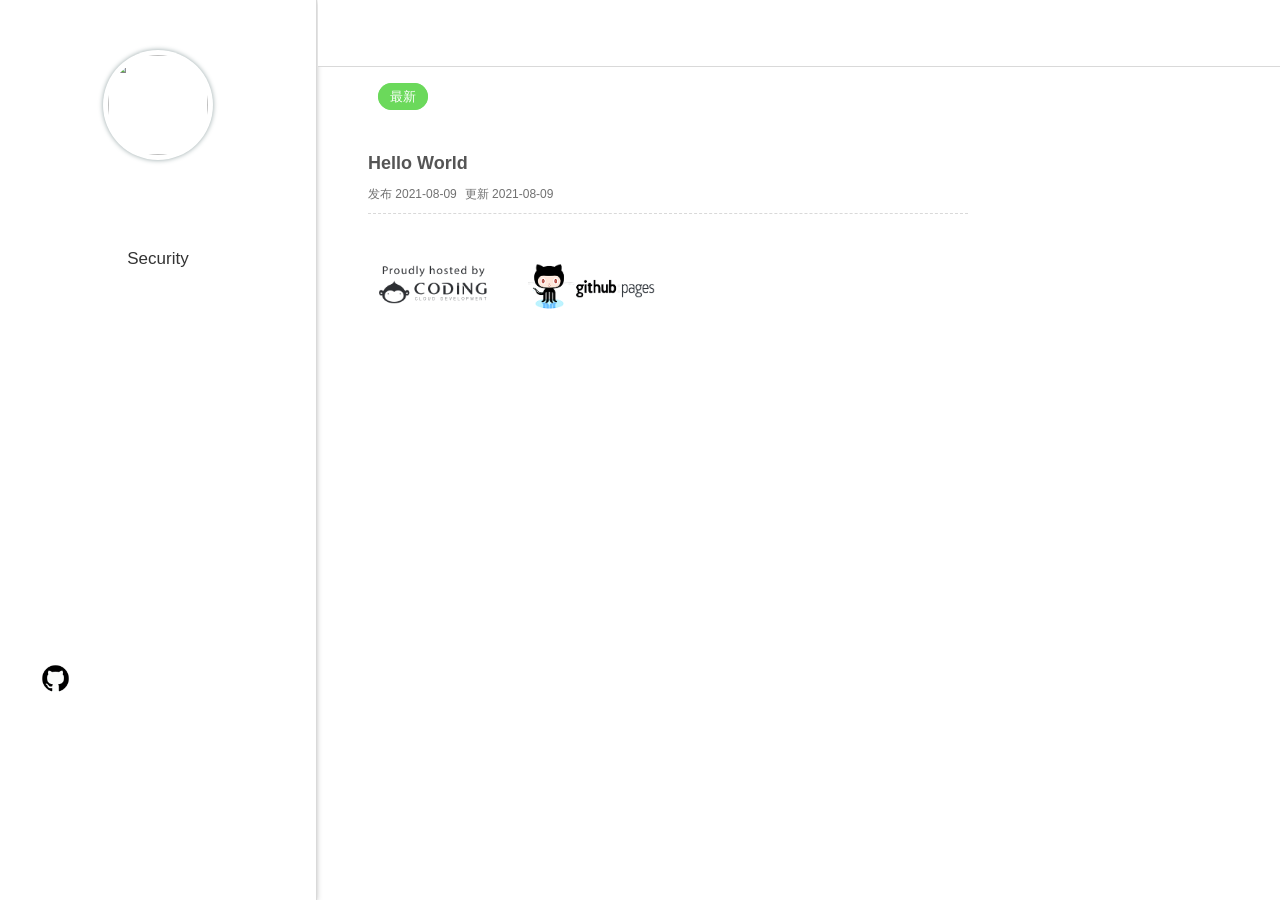
==== index.html @ c8330973 "Site updated: 2021-08-09 22:50:16" ====
<!DOCTYPE html>
<html lang="en">
<head>
  <meta charset="UTF-8">
  <meta http-equiv="X-UA-Compatible" content="IE=edge,chrome=1">
  <meta name="viewport" content="width=device-width, initial-scale=1, maximum-scale=1, user-scalable=no">
  <meta name="keywords" content="个人博客" />
  <meta name="description" content="sixxx1的个人博客" />
  <meta http-equiv="x-dns-prefetch-control" content="on">
  <link rel="dns-prefetch" href="https://busuanzi.ibruce.info">
  <link rel="dns-prefetch" href="https://at.alicdn.com">
  
  <link rel="dns-prefetch" href="https://widget.daovoice.io">
  <link rel="dns-prefetch" href="https://widget-static-cdn.daovoice.io">
  <link rel="dns-prefetch" href="https://im.daovoice.io">
  
  
  <link rel="dns-prefetch" href="https://hm.baidu.com/">
  
  
  <link rel="dns-prefetch" href="https://cdn.jsdelivr.net">
  <link rel="dns-prefetch" href="https://api.github.com">
  <link rel="dns-prefetch" href="https://avatars3.githubusercontent.com">
  
  <link rel="stylesheet" type="text/css" href="/./style/main.css">
	<link rel="shortcut icon" href="/favicon.ico" title="Favicon">
  <link rel="stylesheet" href="https://cdn.jsdelivr.net/npm/gitalk@1/dist/gitalk.css">
	<title>Sixxx1</title>
  
  <script>var _hmt=_hmt||[];(function(){var hm=document.createElement("script");hm.src="https://hm.baidu.com/hm.js?awwssw1snsnsnn1ndndnndnd99j";var s=document.getElementsByTagName("script")[0];s.parentNode.insertBefore(hm,s);})();
  </script>
  
  
    <script>(function(i,s,o,g,r,a,m){i["DaoVoiceObject"]=r;i[r]=i[r]||function(){(i[r].q=i[r].q||[]).push(arguments)},i[r].l=1*new Date();a=s.createElement(o),m=s.getElementsByTagName(o)[0];a.async=1;a.src=g;a.charset="utf-8";m.parentNode.insertBefore(a,m)})(window,document,"script",('https:' == document.location.protocol ? 'https:' : 'http:') + "//widget.daovoice.io/widget/123456.js","daovoice");daovoice('init',{app_id: "123456"});daovoice('update');
  </script>
  
<meta name="generator" content="Hexo 5.4.0"></head>
<body>
  <div class="left-aside">
    <div class="face-img"><img src="https://tva3.sinaimg.cn/crop.0.0.200.200.180/005Kc3C1jw8f2uep0hhkvj305k05k3yk.jpg"></div>
    <div class="intro-word">
        <h2></h2>
        <p>Security</p>
    </div>
    <div class="sns">
        <ul>
            
            <li>
                <a class="github" target="_blank" href="https://github.com/sixxx1" title="github">
                    <img src="/./img/icon-github.png" alt="github" data-tooltip="github">
                </a>
            </li>
            
        </ul>
    </div>
</div>
<div class="right-aside">
    <div class="right-nav ms">
        <div class="main">
          <svg id="nav-menu" class="icon icon-menu" aria-hidden="true">
            <use xlink:href="#icon-menu"></use>
          </svg>
          <ul class="left">
              
          </ul>
          <div class="search">
            <div class="search-box">
              <input type="search"  id="search" class="input-search" placeholder="搜索">
              <i class="icon-search"></i>
              <div class="search-result-box">
                <ul id="search-result"></ul>
              </div>
            </div>
            <svg id="nav-search" class="icon icon-search" aria-hidden="true">
              <use xlink:href="#icon-search"></use>
            </svg>
          </div>
        </div>
    </div>
    <div class="right-main">
        <div class="category">
            <ul>
                <li><a href="/" class="active">最新</a></li>
                
            </ul>
        </div>
        <div class="clear"></div>
        <div class="list">
            <div>
                
                
  
    <div class="item">
      <div class="title">
        <a href="/2021/08/09/hello-world/">Hello World</a>
      </div>
      <div class="info">
        <ul>
          <li>发布 <time datetime="2021-08-09T14:00:00.150Z" itemprop="date">2021-08-09</time>
          </li>
          <li>更新 <time datetime="2021-08-09T14:00:00.150Z" itemprop="dateUpdated">2021-08-09</time>
          </li>
          <!--<li> 评论 <span id = "url::http://example.com/2021/08/09/hello-world/" class = "cy_cmt_count" ></span>
          </li>-->
        </ul>
      </div>
    </div>
  


                
                

            </div>
        </div>
        <div class="clear"></div>
        <div class="hosted">
          <ul>
            <li class="coding">
              <a target="_blank" rel="noopener" href="https://coding.net/pages">
                <img src="/./img/coding.png">
              </a>
            </li>
            <li class="github-pages">
              <a target="_blank" rel="noopener" href="https://pages.github.com">
                <img src="/./img/github-pages.png">
              </a>
            </li>
          </ul>
        </div>
    </div>
</div>
<script>
  var homeLeftBgArr = 'https://ws3.sinaimg.cn/large/006tKfTcly1fsulzlvofnj30af0k5jvu.jpg,https://ws2.sinaimg.cn/large/006tNbRwly1fwl2alhqibj31kw2dcu0y.jpg,https://ws1.sinaimg.cn/large/006tNbRwly1fwl2bclcirj31kw2czk7v.jpg,https://ws3.sinaimg.cn/large/006tNbRwly1fwl2c765jej31kw2d1npe.jpg,https://ws3.sinaimg.cn/large/006tNbRwly1fwl2dentnvj31kw2dc1l2.jpg,https://ws4.sinaimg.cn/large/006tNbRwly1fwl2dqawiej31kw2d8x6p.jpg,https://ws3.sinaimg.cn/large/006tNbRwly1fwl2f7yp25j31kw3a97wh.jpg'.split(',');
  var homeLeftBgArrLen = homeLeftBgArr.length;
  var leftBackgroundUrl = homeLeftBgArr[Math.floor(Math.random() * homeLeftBgArrLen)];
  var homeLeftAsideNode = document.getElementsByClassName('left-aside')[0];
  if (homeLeftAsideNode) {
    homeLeftAsideNode.style.backgroundImage = 'url(' + leftBackgroundUrl + ')';
  }
</script>
<script async src="//busuanzi.ibruce.info/busuanzi/2.3/busuanzi.pure.mini.js"></script>
</script>
<script>//console
  var consoleConfig = ''.split(',');
  var canConsole = true;
  var consoleInfo = (function(consoleConfig) {
  if (!canConsole || !consoleConfig || consoleConfig.length < 1) {
    return;
  }
  var consoleColor = '#6190e8';
  var _console;
  var backgroundTextStyle = 'padding: 1px 5px;color: #fff;background: ' + consoleColor + ';'
  var textStyle = 'color: ' + consoleColor + ';';

  consoleConfig.map(o => {
    var num = (o.match(/%c/g) || []).length;
    if(/^http(s)?:\/\//.test(o)) {
      console.log('%c     ', 'background: url(' + o + ') no-repeat left center;font-size: 180px;');
      return;
    }
    if (num > 0) {
      var logArguments = [];
      for (var i = 0; i < num; i++) {
        if (i % 2 === 0) {
          logArguments.push(backgroundTextStyle);
        } else {
          logArguments.push(textStyle);
        }
      }
      (_console = console).log.apply(_console, ['%c' + o, textStyle].concat(logArguments));
      return;
    }
    console.log('%c' + o, textStyle);
  });
}(consoleConfig));</script><script type="text/javascript" src="/./js/main.js"></script>

  <script src="//at.alicdn.com/t/font_159214_mvtxvg9me9.js"></script>
</body>
</html>
---- style/main.css ----
@charset "UTF-8";
/*
Theme Name: Sugar
Theme URI: https://hufangyun.com
Description: Hexo themes
Version: 0.8
Author: 小猿大圣
Author URI: https://hufangyun.com
*/
/********* Global *********/
* {
  margin: 0;
  padding: 0;
  border: 0; }

body {
  font-family: -apple-system,"Helvetica Neue", "Helvetica", "Arial","PingFang SC","Hiragino Sans GB","WenQuanYi Micro Hei","Microsoft Yahei",sans-serif;
  -webkit-font-smoothing: antialiased;
  font-size: 14px;
  line-height: 1.6;
  color: #333333; }

a {
  text-decoration: none; }

h1, h2, h3, h4, h5 {
  font-weight: 500;
  line-height: 1.2; }

h2 {
  padding-bottom: 10px; }

h2, h3, h4 {
  margin-top: 32px; }

.clear {
  clear: both; }

.left {
  float: left; }

svg.icon {
  width: 20px;
  height: 20px; }
  svg.icon.icon-menu {
    float: left;
    margin-top: 21px;
    margin-left: -35px; }
  svg.icon.icon-search {
    margin-top: 21px; }

/*************** index *******************/
.left-aside {
  width: 256px;
  background-size: cover;
  position: fixed;
  top: 0;
  bottom: 0;
  padding: 50px 30px 80px;
  border-right: 1px solid #d9d9d9;
  box-shadow: -1px 1px 6px rgba(0, 0, 0, 0.35);
  text-align: center; }
  .left-aside h2 {
    margin: 24px 0 50px; }
  .left-aside .face-img img {
    border-radius: 50%;
    height: 100px;
    width: 100px;
    transition: All ease-in-out 0.4s;
    padding: 5px;
    background: #fff;
    box-shadow: 0 0 5px #95a5a6; }
    .left-aside .face-img img:hover {
      -webkit-transform: translate(0px, -10px);
              transform: translate(0px, -10px); }
  .left-aside .intro-word p {
    margin: 12px;
    font-size: 17px;
    font-weight: 500; }
  .left-aside .sns {
    position: absolute;
    bottom: 20%; }
    .left-aside .sns li {
      list-style: none;
      float: left;
      margin: 60px 10px 20px; }
      .left-aside .sns li img {
        width: 31px;
        transition: All ease-in-out 0.4s; }
        .left-aside .sns li img:hover {
          -webkit-transform: rotate(360deg);
                  transform: rotate(360deg); }
    .left-aside .sns .tip {
      padding: 0 14px;
      position: absolute;
      background-color: #2DCB70;
      opacity: 0;
      border-radius: 7%;
      top: 105px;
      height: 35px;
      line-height: 35px;
      color: #3D3D3D;
      font-weight: bold;
      white-space: nowrap;
      transition: All ease-in-out 0.4s; }
      .left-aside .sns .tip span {
        position: absolute;
        width: 0px;
        height: 0px;
        display: block;
        top: -14px;
        left: 50%;
        margin-left: -6px;
        border: 7px solid transparent;
        border-bottom-color: #2DCB70; }

.right-aside {
  margin-left: 318px; }
  .right-aside .nav-main {
    width: 59%; }
    .right-aside .nav-main .category {
      margin-left: -10px; }
  .right-aside .right-nav {
    padding-left: 55px;
    position: fixed;
    top: 0;
    width: 100%;
    border-bottom: 1px solid #d9d9d9;
    background-color: #fff; }
    .right-aside .right-nav li {
      list-style: none;
      float: left;
      line-height: 60px;
      margin-right: 30px; }
      .right-aside .right-nav li a {
        color: #009800;
        font-size: 18px;
        font-weight: bold; }

.search {
  float: right;
  color: #717171;
  line-height: 60px;
  right: 395px;
  position: relative; }
  .search .search-box {
    display: none;
    margin-right: 50px; }
  .search .input-search {
    margin: 8px -31px 0  0;
    border-radius: 2em;
    padding: 7px;
    border: 1px solid #cccccc;
    width: 300px; }
  .search input:focus {
    outline: none; }
  .search .search-result-box {
    position: absolute;
    top: 45px;
    top: 45px;
    left: -17%;
    width: 400px;
    max-height: 400px;
    overflow-y: scroll;
    display: none;
    background: #FFFFFF;
    border-radius: 2px;
    box-shadow: 0 2px 5px 0 rgba(0, 0, 0, 0.16), 0 2px 10px 0 rgba(0, 0, 0, 0.12); }
    .search .search-result-box #search-result li {
      border-top: 1px solid #dadada;
      padding: 10px 15px;
      margin-left: 0px;
      width: 370px; }
      .search .search-result-box #search-result li a {
        font-size: 15px; }
        .search .search-result-box #search-result li a:hover {
          color: #21D4FD;
          background: linear-gradient(30deg, #21D4FD, #B721FF);
          -webkit-background-clip: text;
          -webkit-text-fill-color: transparent; }
      .search .search-result-box #search-result li:first-child {
        border-top: none; }
      .search .search-result-box #search-result li .search-enter {
        position: absolute;
        right: 26px; }

.right-main {
  margin-top: 65px;
  padding-left: 50px;
  float: left; }

.category li {
  list-style: none;
  float: left;
  margin: 20px 0px 5px 10px; }
  .category li a {
    padding: 5px 11px;
    border: 1px solid #d9d9d9;
    border-radius: 15px;
    box-sizing: border-box;
    font-size: 13px;
    font-weight: normal;
    line-height: 1.5;
    color: #555555; }
    .category li a:hover {
      border: 1px solid #6bd95b; }
  .category li .active {
    background: #6bd95b;
    color: #ffffff;
    border: 1px solid #6bd95b; }

.list {
  float: left;
  margin-top: 15px; }

.item {
  width: 600px;
  margin: 23px 0px;
  border-bottom: 1px dashed #d9d9d9; }
  .item a {
    color: #555555;
    font-size: 18px;
    font-weight: bold;
    line-height: 1.5; }
    .item a:hover {
      color: #21D4FD;
      background: linear-gradient(30deg, #21D4FD, #B721FF);
      -webkit-background-clip: text;
      -webkit-text-fill-color: transparent; }

.info {
  overflow: auto; }
  .info li {
    float: left;
    list-style: none;
    margin: 8px 8px 8px 0px;
    font-size: 12px;
    color: #717171; }

.current-menu-item a {
  background-color: #6bd95b;
  color: #fff; }

/****************** hosted **********************/
.hosted {
  margin-top: 20px; }
  .hosted ul li {
    float: left;
    list-style: none;
    margin-right: 30px; }
    .hosted ul li a {
      width: 130px;
      display: block; }
      .hosted ul li a img {
        width: 100%; }

/***************** pages ************************/
/*header top */
.navbar-header {
  position: absolute;
  top: 0;
  height: 60px;
  width: 100%;
  text-align: center;
  z-index: 999;
  background: none;
  transition: background 0.5s; }
  .navbar-header .blog-title {
    display: none; }
  .navbar-header.fixed-header {
    position: fixed;
    box-shadow: 0 0 3px rgba(14, 14, 14, 0.26);
    background-color: rgba(255, 255, 255, 0.98); }
    .navbar-header.fixed-header .blog-title {
      line-height: 60px;
      font-size: 18px;
      color: #21D4FD;
      background: linear-gradient(30deg, #21D4FD, #B721FF);
      -webkit-background-clip: text;
      -webkit-text-fill-color: transparent;
      display: inline-block; }
  .navbar-header .face-img {
    display: none; }

.header {
  width: 100%;
  background-color: #fff;
  height: 55px;
  border-bottom: 1px solid #eef2f8;
  color: #88909a;
  font-size: 20px; }
  .header .icon-reorder {
    position: absolute;
    top: 14px;
    left: 20px; }
  .header h1 {
    text-align: center;
    font-size: 16px;
    font-weight: normal;
    line-height: 55px; }
  .header a {
    color: #88909a; }
  .header .face {
    position: absolute;
    top: 14px;
    right: 20px; }

/* container main*/
.article-title {
  position: absolute;
  top: 0;
  width: 100%;
  padding: 100px 0 25px 0;
  text-align: center; }
  .article-title h1.title {
    color: #4d4d4d;
    font-size: 40px; }
  .article-title .article-info {
    position: relative;
    display: inline-block;
    margin: 10px auto; }
    .article-title .article-info li {
      float: left;
      list-style: none;
      margin: 8px;
      color: #666666;
      font-size: 13px; }
    .article-title .article-info:after {
      content: '';
      display: block;
      clear: both; }

.container {
  width: 800px;
  margin: 0 auto; }

.article {
  padding: 0px 30px 20px 20px;
  word-break: break-word; }
  .article h1 {
    font-size: 24px; }
  .article h2 {
    border-bottom: 1px solid #eee;
    font-size: 22px; }
  .article h3 {
    font-size: 20px; }
  .article h4 {
    font-size: 18px; }
  .article h5 {
    font-size: 16px; }
  .article h6 {
    font-size: 14px; }
  .article .title {
    word-break: break-all;
    font-size: 24px;
    font-weight: 500;
    line-height: 1.2;
    color: #333;
    margin: 15px auto; }
  .article p {
    margin: 22px 0;
    color: #555;
    font-size: 14px;
    line-height: 1.6;
    text-align: justify; }
    .article p strong {
      font-weight: bold;
      color: #333333; }
  .article img {
    padding: 3px;
    border: 1px solid #ddd;
    max-width: 100%;
    margin: 8px auto 8px;
    display: block; }
  .article span.img-alt {
    max-width: 80%;
    position: relative;
    left: 50%;
    -webkit-transform: translateX(-50%);
            transform: translateX(-50%);
    display: inline-block;
    padding: 0px 0 2px;
    border-bottom: 1px solid #d9d9d9;
    font-size: 12px;
    color: #969696; }
  .article blockquote {
    padding: 15px 20px;
    margin: 20px 0;
    background-color: #F6F6F6;
    border-left: 3px solid #49be38;
    border-radius: 3px;
    word-break: break-word; }
    .article blockquote p:first-child {
      margin-top: 0; }
    .article blockquote p:last-child {
      margin-bottom: 0; }
  .article code {
    padding: 2px 4px;
    font-size: 13px;
    color: #c7254e;
    background-color: #f9f2f4;
    border-radius: 4px; }
  .article .content .overdue-remind {
    background-color: #fdf8ea;
    border-left: 3px solid #f0ad4e;
    padding: 15px 20px;
    margin: 20px auto;
    border-radius: 3px;
    font-weight: 500; }
    .article .content .overdue-remind span {
      color: crimson;
      font-weight: bold; }
  .article .content a {
    color: #49be38;
    border-bottom: 1px solid #49be38; }
    .article .content a:hover {
      color: #c7254e;
      border-bottom: 1px solid  #c7254e;
      background: none; }
  .article .content ol, .article .content ul {
    margin: 30px 0;
    padding-left: 20px; }
    .article .content ol li, .article .content ul li {
      font-size: 14px;
      line-height: 1.6;
      color: #555;
      margin: 8px 0; }
      .article .content ol li:first-child, .article .content ul li:first-child {
        margin-top: 0; }
      .article .content ol li:last-child, .article .content ul li:last-child {
        margin-bottom: 0; }
  .article .content ol {
    margin: 30px 45px; }
    .article .content ol li {
      list-style-type: decimal; }
  .article .content table {
    width: 100%;
    border: 1px #E6E6E6 solid;
    border-collapse: collapse; }
  .article .content th {
    background: #F3F3F3;
    text-align: left; }
  .article .content th, .article .content td {
    border: 1px solid #E6E6E6;
    padding: 5px 8px;
    word-break: normal; }

.article .image-caption {
  width: 31%;
  min-width: 20%;
  padding: 10px;
  text-align: center;
  border-bottom: 1px solid #d9d9d9;
  font-size: 13px;
  color: #999999;
  font-style: italic;
  line-height: 1.7;
  margin: 0 auto 20px; }

.article h4 {
  color: inherit;
  line-height: 1.8;
  text-rendering: optimizelegibility; }

.article .content h2 {
  margin-bottom: 10px; }

.content blockquote p {
  margin-bottom: 0; }

.article table {
  margin-bottom: 25px; }

.article .support-author {
  padding: 25px;
  margin-bottom: 40px;
  background-color: whitesmoke;
  border-left: 4px solid #49be38;
  border-radius: 3px;
  box-sizing: border-box;
  box-shadow: 0 0 1px #d9d9d9;
  margin: 50px auto; }

.article .support-author p {
  margin: 0 auto 10px;
  font-size: 17px;
  font-weight: bold; }

.support-author .btn-pay {
  margin: 10px 15px 10px 0;
  color: white;
  border-color: #49be38;
  background-color: #49be38;
  border-radius: 4px;
  padding: 4px 12px;
  font-size: 14px;
  line-height: 20px;
  text-align: center; }

.support-author .btn-pay:hover {
  background-color: #f57e42; }

.like {
  width: 163px;
  height: 50px;
  line-height: 50px;
  border: 1px solid #e78170;
  border-radius: 40px;
  font-size: 18px;
  text-align: center;
  color: #e78170;
  margin: 0 auto; }

.like a {
  color: #e78170; }

.like-button {
  position: relative;
  width: 60px;
  height: 50px;
  padding-right: 10px;
  display: inline-block; }

.like span {
  position: relative;
  height: 20px;
  padding-left: 15px;
  border-left: 1px solid;
  cursor: pointer;
  color: #e78170; }

.like:hover {
  background-color: #f6cec7;
  border-color: #f6cec7; }

.footer {
  background-color: #EFEFEF;
  border-top: 1px solid #d9d9d9;
  margin: 10px auto 0;
  text-align: center;
  padding: 80px 0 10px;
  line-height: 38px; }
  .footer .info a {
    color: #333; }
    .footer .info a:hover {
      color: #49be38; }

/************** page *******************/
.container .center {
  text-align: center;
  margin-top: 30px; }

.container .f {
  float: left;
  margin: 30px 60px; }

.leftAside {
  width: 60px;
  position: fixed;
  top: 0px;
  bottom: 0px;
  background-color: #EFEFEF;
  padding-top: 30px;
  overflow-y: auto; }

.leftAside .icon {
  font-size: 21px;
  text-align: center; }

.leftAside .hoverShow {
  display: none;
  margin-left: 30px; }

.leftAside .hoverShow a:link, .hoverShow a {
  color: #2f2f2f;
  line-height: 27px; }

.leftAside .hoverShow .titleList {
  margin-top: 20px; }

.leftAside .hoverShow .titleList ul li {
  margin-top: 8px; }

.leftAside .hoverShow .titleList .archive {
  display: none;
  width: 223px;
  white-space: nowrap;
  /* 禁止自动换行 */
  overflow: hidden;
  /* 隐藏溢出的内容 */
  text-overflow: ellipsis;
  /* 溢出文本使用...代替 */
  -o-text-overflow: ellipsis; }

.leftAside .hoverShow .titleList .archive li a {
  font-size: 14px; }

.leftAside .hoverShow .titleList .tabs a {
  background-color: #6666FF;
  padding: 0 4px;
  color: #fff;
  border-radius: 15%;
  margin: 4px;
  float: left;
  font-size: 13px; }

.otherLink {
  border-bottom: 1px solid #eeeeee;
  border-top: 1px solid #eeeeee;
  padding: 15px;
  height: 30px;
  color: #555555; }

.otherLink a {
  color: #555555; }

.otherLink a:hover {
  color: #000000; }

.otherLink .previous {
  float: left; }

.otherLink .next {
  float: right; }

/******* index page nav *********/
.page-nav {
  margin: 50px auto 20px;
  font-weight: 500;
  text-decoration: none; }
  .page-nav a:active, .page-nav a:link, .page-nav a:visited, .page-nav a:hover {
    color: #888888; }
  .page-nav .page-number {
    padding: 6px 12px;
    margin-left: -1px;
    border: 1px solid #dddddd; }
    .page-nav .page-number.current {
      background: #15a829;
      color: #ffffff;
      padding: 7px 12px; }
  .page-nav .extend {
    padding: 6px 12px;
    border: 1px solid #dddddd; }
    .page-nav .extend.prev {
      border-bottom-left-radius: 3px;
      border-top-left-radius: 3px; }
    .page-nav .extend.next {
      margin-left: -1px;
      border-bottom-right-radius: 3px;
      border-top-right-radius: 3px; }
  .page-nav .space {
    padding: 6px 7px;
    margin-left: -1px;
    border: 1px solid #ddd; }

/******** 代码高亮区 Mac装饰 *************/
.highlight-wrap[data-rel] {
  position: relative;
  overflow: hidden;
  border-radius: 5px;
  box-shadow: 0 10px 30px 0px rgba(0, 0, 0, 0.4);
  margin: 35px 0; }
  .highlight-wrap[data-rel] ::-webkit-scrollbar {
    height: 10px; }
  .highlight-wrap[data-rel] ::-webkit-scrollbar-track {
    -webkit-box-shadow: inset 0 0 6px rgba(0, 0, 0, 0.3);
    border-radius: 10px; }
  .highlight-wrap[data-rel] ::-webkit-scrollbar-thumb {
    border-radius: 10px;
    -webkit-box-shadow: inset 0 0 6px rgba(0, 0, 0, 0.5); }
  .highlight-wrap[data-rel]::before {
    color: white;
    content: attr(data-rel);
    height: 38px;
    line-height: 38px;
    background: #21252b;
    color: #fff;
    font-size: 16px;
    position: absolute;
    top: 0;
    left: 0;
    width: 100%;
    font-family: 'Source Sans Pro', sans-serif;
    font-weight: bold;
    padding: 0px 80px;
    text-indent: 15px;
    float: left; }
  .highlight-wrap[data-rel]::after {
    content: " ";
    position: absolute;
    border-radius: 50%;
    background: #fc625d;
    width: 12px;
    height: 12px;
    top: 0;
    left: 20px;
    margin-top: 13px;
    box-shadow: 20px 0px #fdbc40, 40px 0px #35cd4b;
    z-index: 3; }

/**********代码高亮**********/
.article figure.highlight {
  width: 100%;
  overflow-x: auto;
  background-color: #fdf6e3;
  padding: 6px;
  margin: 13px 0;
  /* margin-top: -13px; 与标题之间没有间距 */
  font-size: 14px;
  border-radius: 5px;
  color: #657b83; }
  .article figure.highlight .title {
    font-size: 14px; }

.article figure.highlight pre {
  /*white-space: pre-wrap;*/
  word-wrap: break-word;
  word-break: break-word; }

.article figure.highlight table,
.article figure.highlight tr,
.article figure.highlight td {
  border: none;
  margin-bottom: 0; }

.article code,
.article figure.highlight .code,
.article figure.highlight .line {
  line-height: 2;
  font-family: "Source Code Pro", Consolas, Monaco, Menlo, Consolas, monospace; }

.article figure.highlight .comment,
.article figure.highlight .quote {
  color: #93a1a1; }

/* Solarized Green */
.article figure.highlight .keyword,
.article figure.highlight .selector-tag,
.article figure.highlight .addition {
  color: #859900; }

/* Solarized Cyan */
.article figure.highlight .number,
.article figure.highlight .string,
.article figure.highlight .meta .article figure.highlight .meta-string,
.article figure.highlight .literal,
.article figure.highlight .doctag,
.article figure.highlight .regexp {
  color: #2aa198; }

/* Solarized Blue */
.article figure.highlight .title,
.article figure.highlight .section,
.article figure.highlight .name,
.article figure.highlight .selector-id,
.article figure.highlight .selector-class {
  color: #268bd2; }

/* Solarized Yellow */
.article figure.highlight .attribute,
.article figure.highlight .attr,
.article figure.highlight .variable,
.article figure.highlight .template-variable,
.article figure.highlight .class .article figure.highlight .title,
.article figure.highlight .type {
  color: #b58900; }

/* Solarized Orange */
.article figure.highlight .symbol,
.article figure.highlight .bullet,
.article figure.highlight .subst,
.article figure.highlight .meta,
.article figure.highlight .meta .article figure.highlight .keyword,
.article figure.highlight .selector-attr,
.article figure.highlight .selector-pseudo,
.article figure.highlight .link {
  color: #cb4b16; }

/* Solarized Red */
.article figure.highlight .built_in,
.article figure.highlight .deletion {
  color: #dc322f; }

.article figure.highlight .formula {
  background: #eee8d5; }

.article figure.highlight .emphasis {
  font-style: italic; }

.article figure.highlight .strong {
  font-weight: bold; }

.article figure.highlight .gutter {
  width: 10px; }

/********响应式**********/
@media screen and (max-width: 768px) {
  /***header 左侧边栏 ****/
  .left-aside {
    width: 100%;
    padding: 13px 0px 53px;
    border-right: none;
    position: static;
    background: #FFF; }
    .left-aside .face-img img {
      height: 95px;
      width: 95px; }
    .left-aside h2 {
      margin: 7px 0 7px;
      font-size: 22px; }
    .left-aside .sns {
      width: 216px;
      position: relative;
      margin: 0 auto; }
      .left-aside .sns li {
        margin: 13px 10px 6px; }
        .left-aside .sns li img {
          width: 23px; }
      .left-aside .sns .tip {
        top: 50px; }
  .ms {
    display: none; }
  /********** main ***********/
  .right-aside {
    width: 100%;
    margin: 0 auto;
    margin-left: 0px; }
    .right-aside .right-main {
      margin-top: 20px;
      float: none;
      padding-left: 0px;
      width: 90%;
      padding-top: 15px;
      margin: 0 auto; }
      .right-aside .right-main .category {
        margin-left: -10px; }
  .item {
    width: 100%; }
  .page-nav {
    width: 200px; }
  .hosted {
    margin: 20px auto; }
  /************ 文章页 **************/
  .article-title {
    padding: 80px 0 25px 0; }
    .article-title h1.title {
      font-size: 30px; }
  .container {
    width: 100%; }
  .leftAside {
    display: none; }
  .navbar-header.fixed-header .face-img {
    display: block;
    margin: 0 auto;
    line-height: 80px; }
    .navbar-header.fixed-header .face-img img {
      border-radius: 50%;
      height: 30px;
      width: 30px;
      transition: All ease-in-out 0.4s; }
  .navbar-header.fixed-header .blog-title {
    display: none; } }

/*# sourceMappingURL=[data-uri]*/
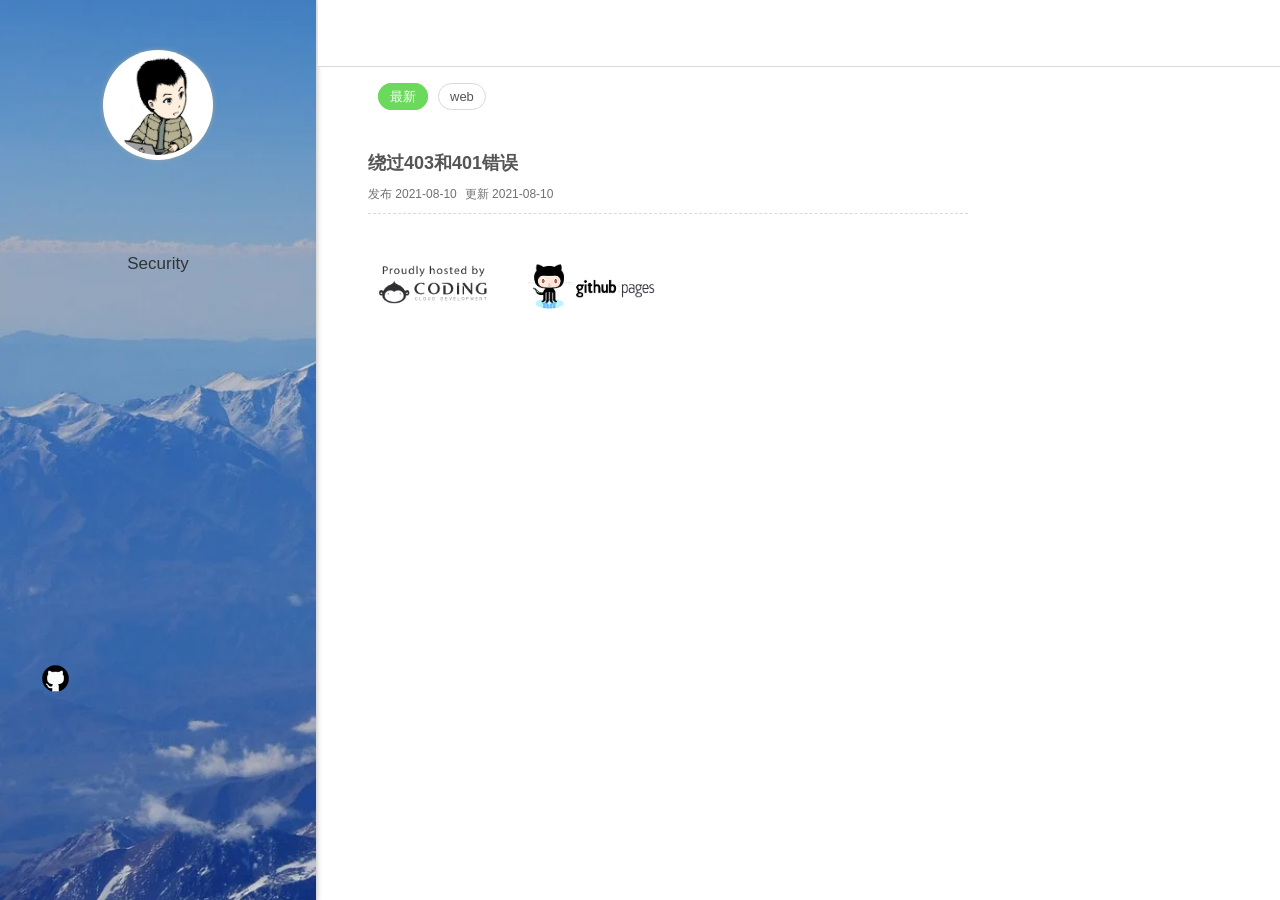
==== commit b6a9f352: "Site updated: 2021-08-10 12:19:49" ====
--- a/index.html
+++ b/index.html
@@ -37,7 +37,7 @@
 <meta name="generator" content="Hexo 5.4.0"></head>
 <body>
   <div class="left-aside">
-    <div class="face-img"><img src="https://tva3.sinaimg.cn/crop.0.0.200.200.180/005Kc3C1jw8f2uep0hhkvj305k05k3yk.jpg"></div>
+    <div class="face-img"><img src="/img/avatar.jpeg"></div>
     <div class="intro-word">
         <h2></h2>
         <p>Security</p>
@@ -82,6 +82,8 @@
             <ul>
                 <li><a href="/" class="active">最新</a></li>
                 
+                    <li><a href="/categories/web/" class="">web</a></li>
+                
             </ul>
         </div>
         <div class="clear"></div>
@@ -92,15 +94,15 @@
   
     <div class="item">
       <div class="title">
-        <a href="/2021/08/09/hello-world/">Hello World</a>
+        <a href="/2021/08/10/bypass-403-401/">绕过403和401错误</a>
       </div>
       <div class="info">
         <ul>
-          <li>发布 <time datetime="2021-08-09T14:00:00.150Z" itemprop="date">2021-08-09</time>
+          <li>发布 <time datetime="2021-08-10T04:08:11.000Z" itemprop="date">2021-08-10</time>
           </li>
-          <li>更新 <time datetime="2021-08-09T14:00:00.150Z" itemprop="dateUpdated">2021-08-09</time>
+          <li>更新 <time datetime="2021-08-10T04:13:51.801Z" itemprop="dateUpdated">2021-08-10</time>
           </li>
-          <!--<li> 评论 <span id = "url::http://example.com/2021/08/09/hello-world/" class = "cy_cmt_count" ></span>
+          <!--<li> 评论 <span id = "url::http://example.com/2021/08/10/bypass-403-401/" class = "cy_cmt_count" ></span>
           </li>-->
         </ul>
       </div>
@@ -131,7 +133,7 @@
     </div>
 </div>
 <script>
-  var homeLeftBgArr = 'https://ws3.sinaimg.cn/large/006tKfTcly1fsulzlvofnj30af0k5jvu.jpg,https://ws2.sinaimg.cn/large/006tNbRwly1fwl2alhqibj31kw2dcu0y.jpg,https://ws1.sinaimg.cn/large/006tNbRwly1fwl2bclcirj31kw2czk7v.jpg,https://ws3.sinaimg.cn/large/006tNbRwly1fwl2c765jej31kw2d1npe.jpg,https://ws3.sinaimg.cn/large/006tNbRwly1fwl2dentnvj31kw2dc1l2.jpg,https://ws4.sinaimg.cn/large/006tNbRwly1fwl2dqawiej31kw2d8x6p.jpg,https://ws3.sinaimg.cn/large/006tNbRwly1fwl2f7yp25j31kw3a97wh.jpg'.split(',');
+  var homeLeftBgArr = '/img/snow.jpg'.split(',');
   var homeLeftBgArrLen = homeLeftBgArr.length;
   var leftBackgroundUrl = homeLeftBgArr[Math.floor(Math.random() * homeLeftBgArrLen)];
   var homeLeftAsideNode = document.getElementsByClassName('left-aside')[0];
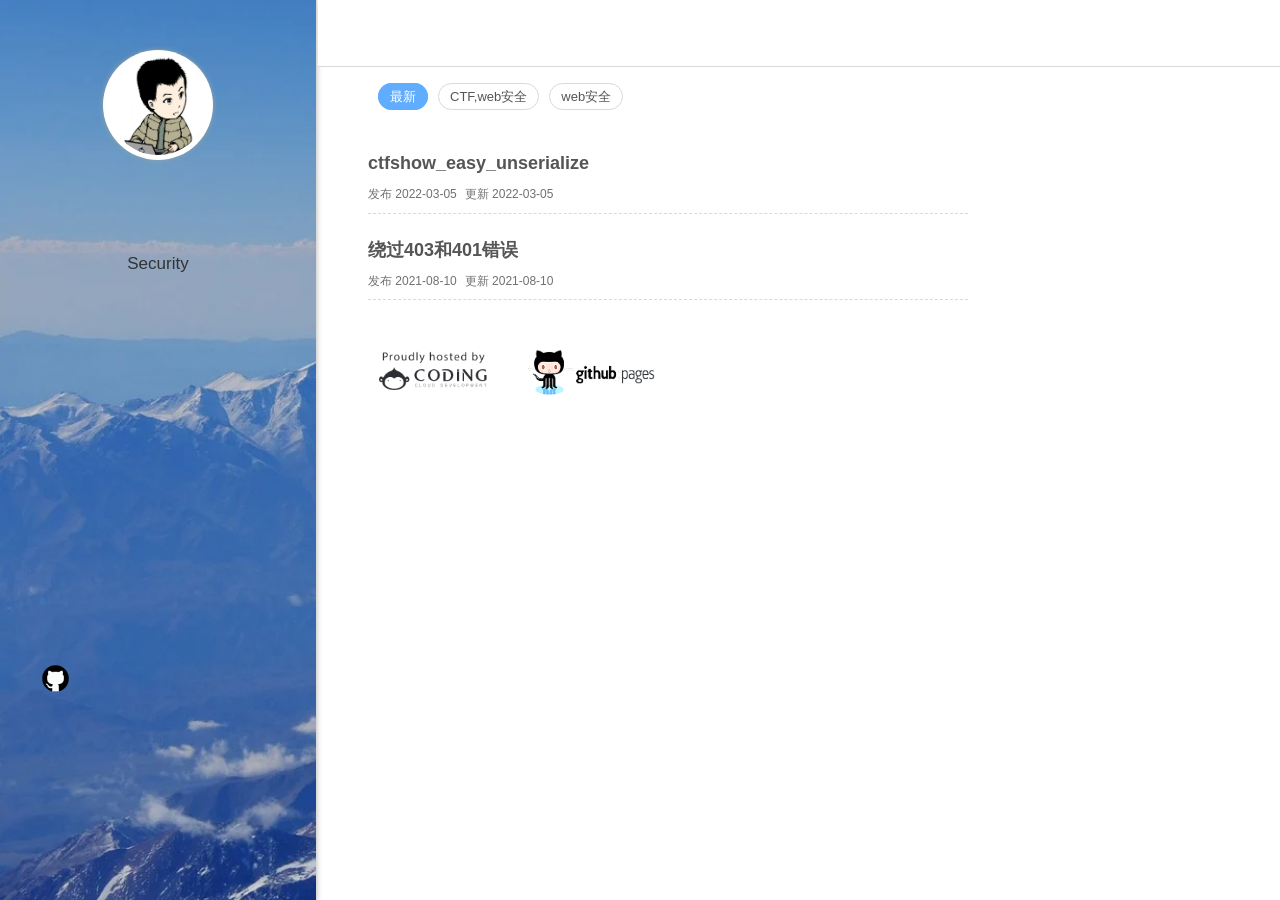
==== commit 79aab889: "Site updated: 2022-03-05 13:06:36" ====
--- a/index.html
+++ b/index.html
@@ -82,7 +82,9 @@
             <ul>
                 <li><a href="/" class="active">最新</a></li>
                 
-                    <li><a href="/categories/web/" class="">web</a></li>
+                    <li><a href="/categories/CTF-web安全/" class="">CTF,web安全</a></li>
+                
+                    <li><a href="/categories/web安全/" class="">web安全</a></li>
                 
             </ul>
         </div>
@@ -94,13 +96,34 @@
   
     <div class="item">
       <div class="title">
+        <a href="/2022/03/05/ctfshow-easy-unserialize/">ctfshow_easy_unserialize</a>
+      </div>
+      <div class="info">
+        <ul>
+          <li>发布 <time datetime="2022-03-05T03:08:47.000Z" itemprop="date">2022-03-05</time>
+          </li>
+          <li>更新 <time datetime="2022-03-05T05:06:30.244Z" itemprop="dateUpdated">2022-03-05</time>
+          </li>
+          <!--<li> 评论 <span id = "url::http://example.com/2022/03/05/ctfshow-easy-unserialize/" class = "cy_cmt_count" ></span>
+          </li>-->
+        </ul>
+      </div>
+    </div>
+  
+
+
+                
+                
+  
+    <div class="item">
+      <div class="title">
         <a href="/2021/08/10/bypass-403-401/">绕过403和401错误</a>
       </div>
       <div class="info">
         <ul>
           <li>发布 <time datetime="2021-08-10T04:08:11.000Z" itemprop="date">2021-08-10</time>
           </li>
-          <li>更新 <time datetime="2021-08-10T04:13:51.801Z" itemprop="dateUpdated">2021-08-10</time>
+          <li>更新 <time datetime="2021-08-10T12:46:35.575Z" itemprop="dateUpdated">2021-08-10</time>
           </li>
           <!--<li> 评论 <span id = "url::http://example.com/2021/08/10/bypass-403-401/" class = "cy_cmt_count" ></span>
           </li>-->
--- a/style/main.css
+++ b/style/main.css
@@ -203,11 +203,11 @@
     line-height: 1.5;
     color: #555555; }
     .category li a:hover {
-      border: 1px solid #6bd95b; }
+      border: 1px solid #4b97ff;}
   .category li .active {
-    background: #6bd95b;
+    background: #60adff;
     color: #ffffff;
-    border: 1px solid #6bd95b; }
+    border: 1px solid #60adff;}
 
 .list {
   float: left;
@@ -861,4 +861,41 @@
   .navbar-header.fixed-header .blog-title {
     display: none; } }
 
-/*# sourceMappingURL=[data-uri]*/+/*# sourceMappingURL=[data-uri]*/
+
+.toc-article {
+    background: #eee;
+    margin: 0 0 0 .5em;
+    padding: 1em
+}
+.toc-article strong {
+    padding: .3em 0
+}
+
+#toc {
+    line-height: 1.6em;
+    /*font-size: .8em;*/
+    float: right;
+    position: fixed;
+    right: 100px;
+}
+#toc .toc {
+    padding: 0
+}
+#toc .toc li {
+    list-style-type: none;
+    margin-top: 2px;
+}
+#toc ol {
+    margin-left: 0
+}
+#toc .toc-child {
+    padding-left: 1.5em
+}
+#toc a.toc-link{
+  color: #555;
+}
+#toc a.toc-link:hover{
+  color: #111;
+}
+
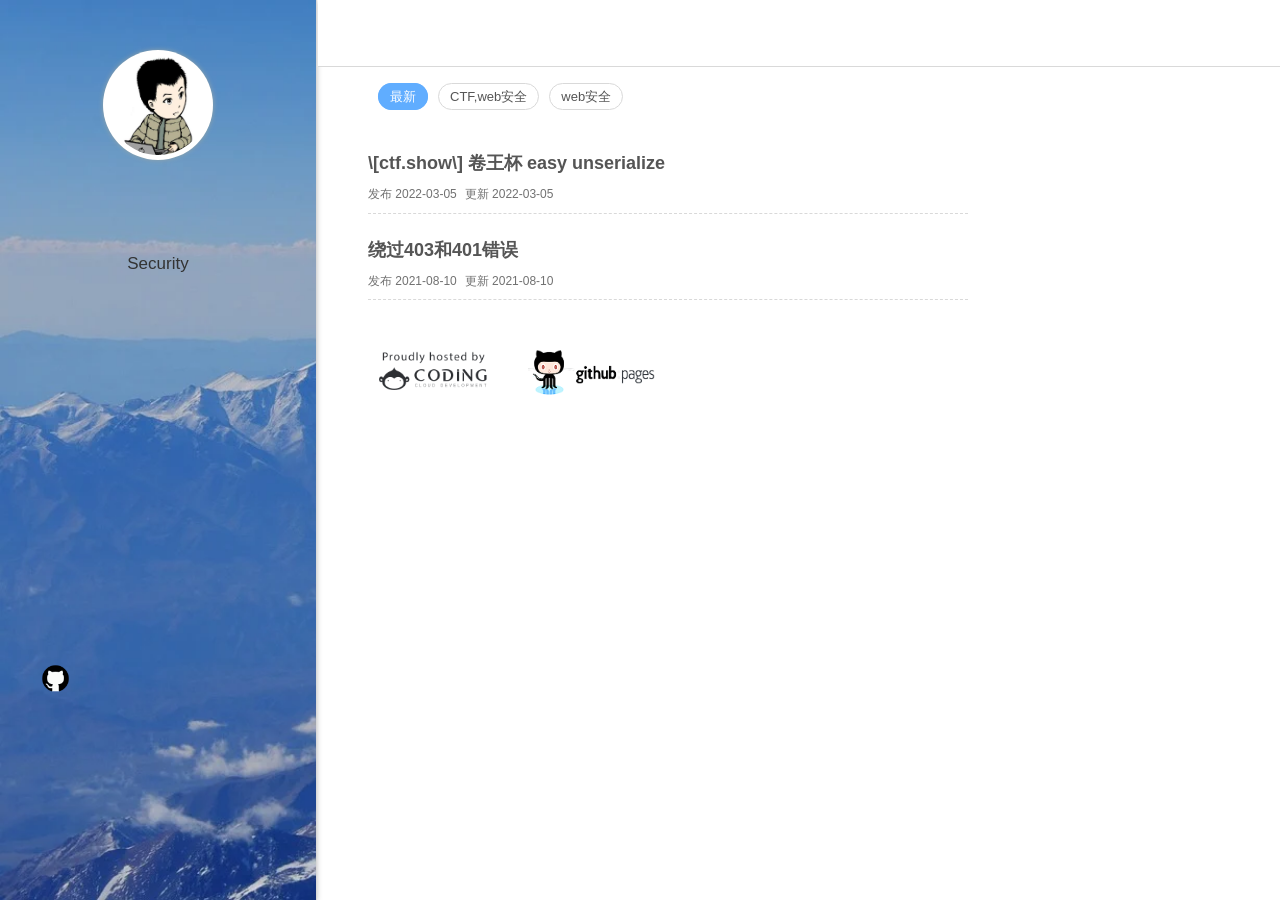
==== commit 923e830b: "Site updated: 2022-03-05 15:39:04" ====
--- a/index.html
+++ b/index.html
@@ -96,13 +96,13 @@
   
     <div class="item">
       <div class="title">
-        <a href="/2022/03/05/ctfshow-easy-unserialize/">ctfshow_easy_unserialize</a>
+        <a href="/2022/03/05/ctfshow-easy-unserialize/">\[ctf.show\] 卷王杯 easy unserialize</a>
       </div>
       <div class="info">
         <ul>
           <li>发布 <time datetime="2022-03-05T03:08:47.000Z" itemprop="date">2022-03-05</time>
           </li>
-          <li>更新 <time datetime="2022-03-05T05:06:30.244Z" itemprop="dateUpdated">2022-03-05</time>
+          <li>更新 <time datetime="2022-03-05T07:38:58.814Z" itemprop="dateUpdated">2022-03-05</time>
           </li>
           <!--<li> 评论 <span id = "url::http://example.com/2022/03/05/ctfshow-easy-unserialize/" class = "cy_cmt_count" ></span>
           </li>-->
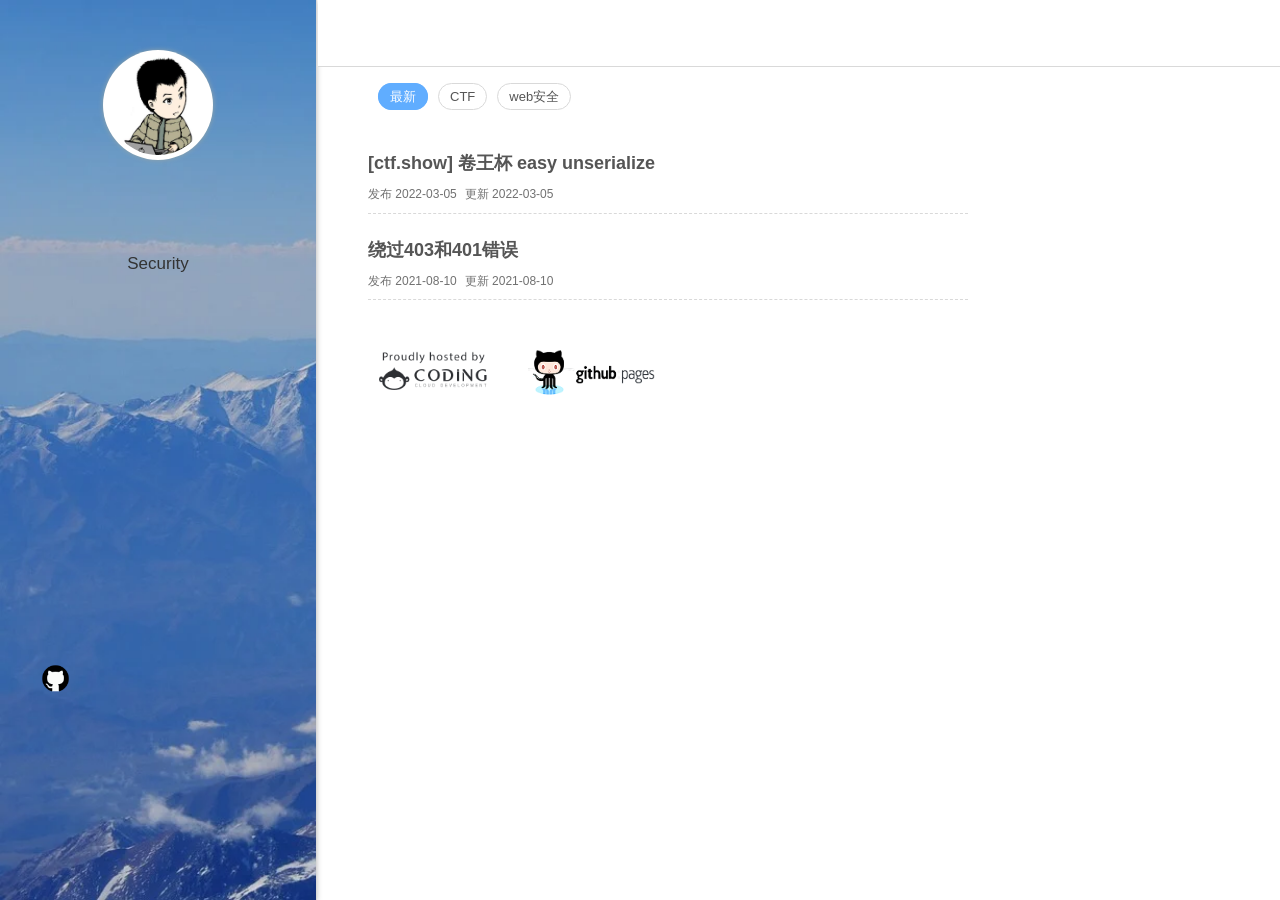
==== commit f80bac8d: "Site updated: 2022-03-05 15:42:03" ====
--- a/index.html
+++ b/index.html
@@ -82,7 +82,7 @@
             <ul>
                 <li><a href="/" class="active">最新</a></li>
                 
-                    <li><a href="/categories/CTF-web安全/" class="">CTF,web安全</a></li>
+                    <li><a href="/categories/CTF/" class="">CTF</a></li>
                 
                     <li><a href="/categories/web安全/" class="">web安全</a></li>
                 
@@ -96,13 +96,13 @@
   
     <div class="item">
       <div class="title">
-        <a href="/2022/03/05/ctfshow-easy-unserialize/">\[ctf.show\] 卷王杯 easy unserialize</a>
+        <a href="/2022/03/05/ctfshow-easy-unserialize/">[ctf.show] 卷王杯 easy unserialize</a>
       </div>
       <div class="info">
         <ul>
           <li>发布 <time datetime="2022-03-05T03:08:47.000Z" itemprop="date">2022-03-05</time>
           </li>
-          <li>更新 <time datetime="2022-03-05T07:38:58.814Z" itemprop="dateUpdated">2022-03-05</time>
+          <li>更新 <time datetime="2022-03-05T07:41:36.181Z" itemprop="dateUpdated">2022-03-05</time>
           </li>
           <!--<li> 评论 <span id = "url::http://example.com/2022/03/05/ctfshow-easy-unserialize/" class = "cy_cmt_count" ></span>
           </li>-->
